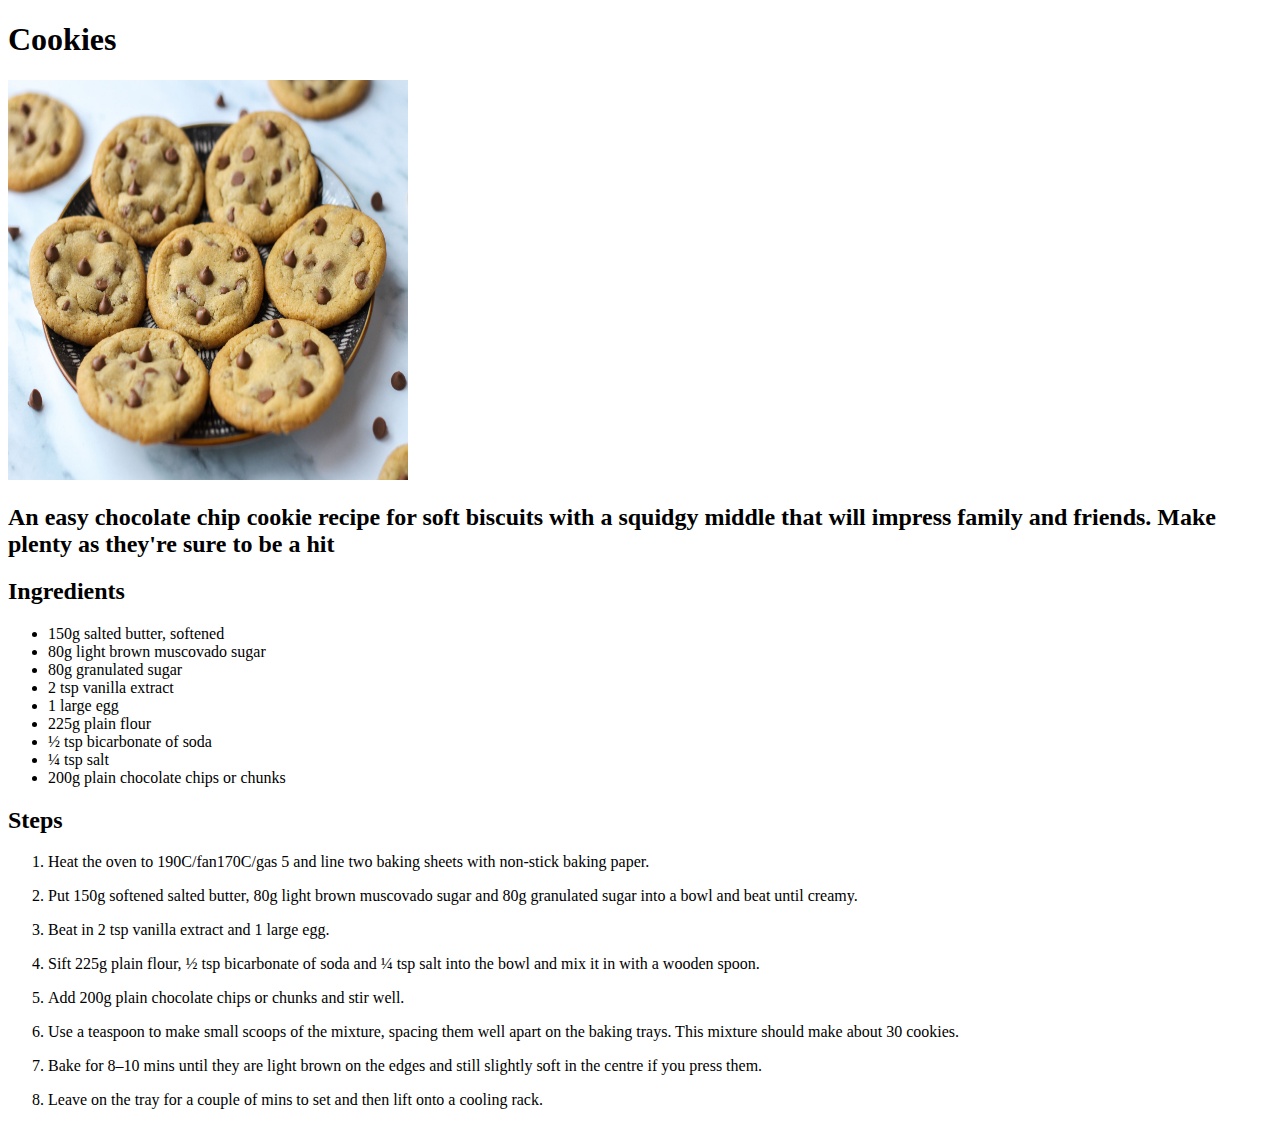
==== recipes/cookies.html @ 47280265 "add pages and images" ====
<!DOCTYPE html>
<html lang="en">
<head>
    <meta charset="UTF-8">
    <title>Cookie Recipe</title>
</head>
<body>
    <h1>Cookies</h1>
    <img src="../images/cookies.jpg" alt="Cookies" height="400" width="400">
    <h2>An easy chocolate chip cookie recipe for soft biscuits with a 
        squidgy middle that will impress family and friends. Make 
        plenty as they're sure to be a hit</h2>

    <h2>Ingredients</h2>
        <ul>
            <li>150g salted butter, softened</li>
            <li>80g light brown muscovado sugar</li>
            <li>80g granulated sugar</li>
            <li>2 tsp vanilla extract</li>
            <li>1 large egg</li>
            <li>225g plain flour</li>
            <li>½ tsp bicarbonate of soda</li>
            <li>¼ tsp salt</li>
            <li>200g plain chocolate chips or chunks</li>
        </ul>

    <h2>Steps</h2>
        <ol>
            

            <li>Heat the oven to 190C/fan170C/gas 5 and line two baking sheets with non-stick baking paper.
                <hr style="border: none;"></li>
            <li>Put 150g softened salted butter, 80g light brown muscovado sugar and 80g granulated sugar into a bowl and beat until creamy.
                <hr style="border: none;"></li>
            <li>Beat in 2 tsp vanilla extract and 1 large egg.<hr style="border: none;"></li>
            <li>Sift 225g plain flour, ½ tsp bicarbonate of soda and ¼ tsp salt into the bowl and mix it in with a wooden spoon.
                <hr style="border: none;"></li>
            <li>Add 200g plain chocolate chips or chunks and stir well.<hr style="border: none;"></li>
            <li>Use a teaspoon to make small scoops of the mixture, spacing them well apart on the baking trays. This mixture should make about 30 cookies.
                <hr style="border: none;"></li>
            <li>Bake for 8–10 mins until they are light brown on the edges and still slightly soft in the centre if you press them.
                <hr style="border: none;"></li>
            <li>Leave on the tray for a couple of mins to set and then lift onto a cooling rack.<hr style="border: none;"></li>


        </ol>
    
</body>
</html>
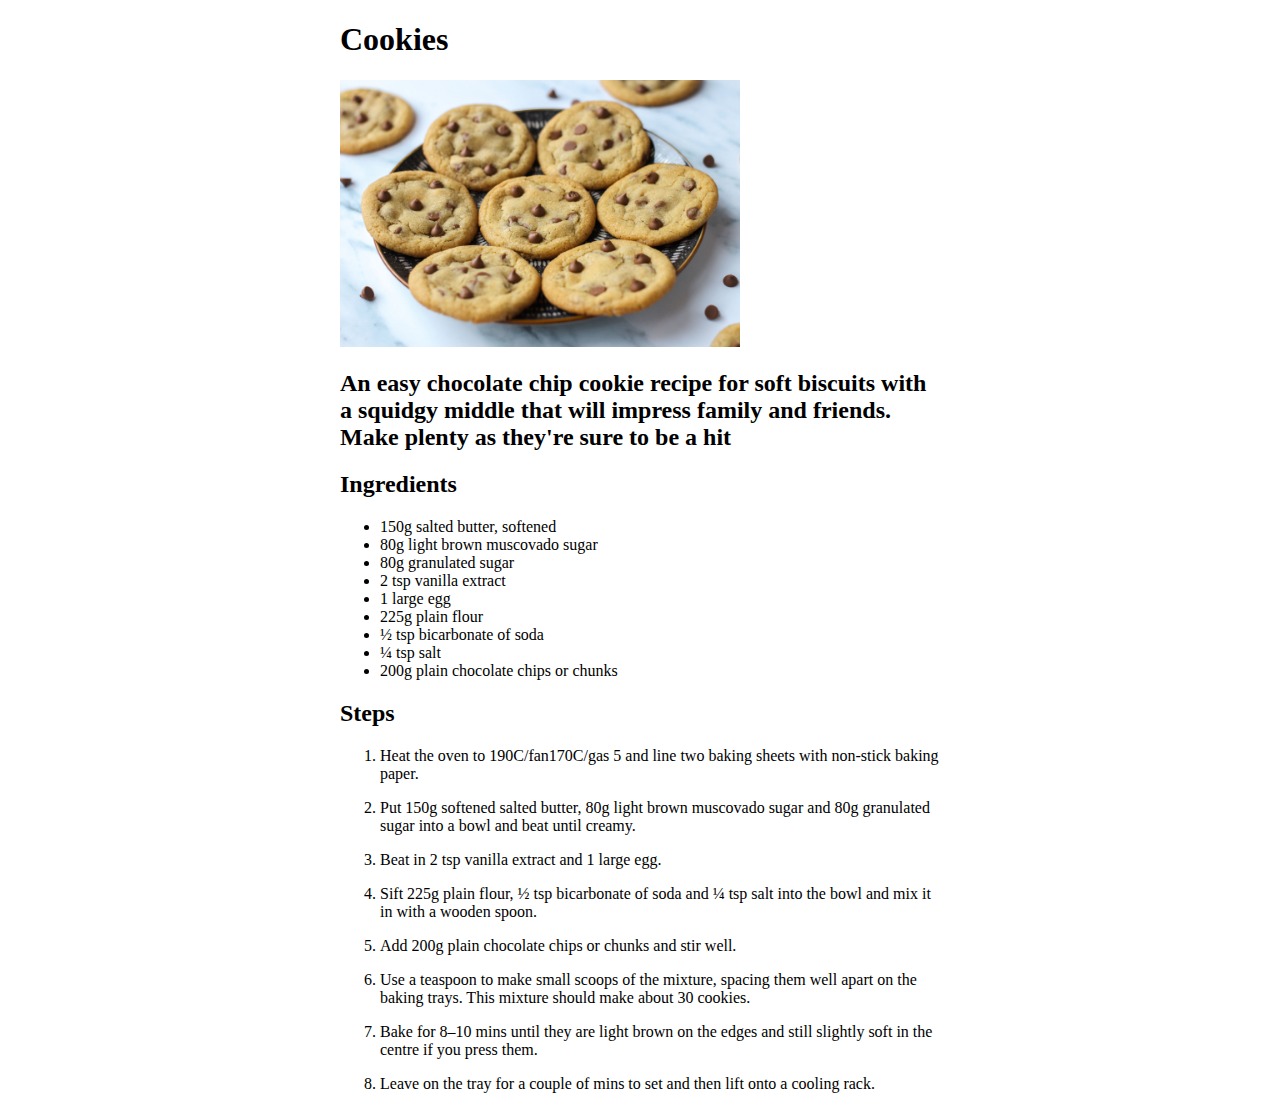
==== commit 90a7dae3: "Add some css style" ====
--- a/recipes/cookies.html
+++ b/recipes/cookies.html
@@ -3,10 +3,11 @@
 <head>
     <meta charset="UTF-8">
     <title>Cookie Recipe</title>
+    <link rel="stylesheet" href="../style.css">
 </head>
 <body>
     <h1>Cookies</h1>
-    <img src="../images/cookies.jpg" alt="Cookies" height="400" width="400">
+    <img src="../images/cookies.jpg" alt="Cookies" height="auto" width="400">
     <h2>An easy chocolate chip cookie recipe for soft biscuits with a 
         squidgy middle that will impress family and friends. Make 
         plenty as they're sure to be a hit</h2>
--- a/style.css
+++ b/style.css
@@ -0,0 +1,4 @@
+body {
+    max-width: 600px;
+    margin: 0 auto;
+  }